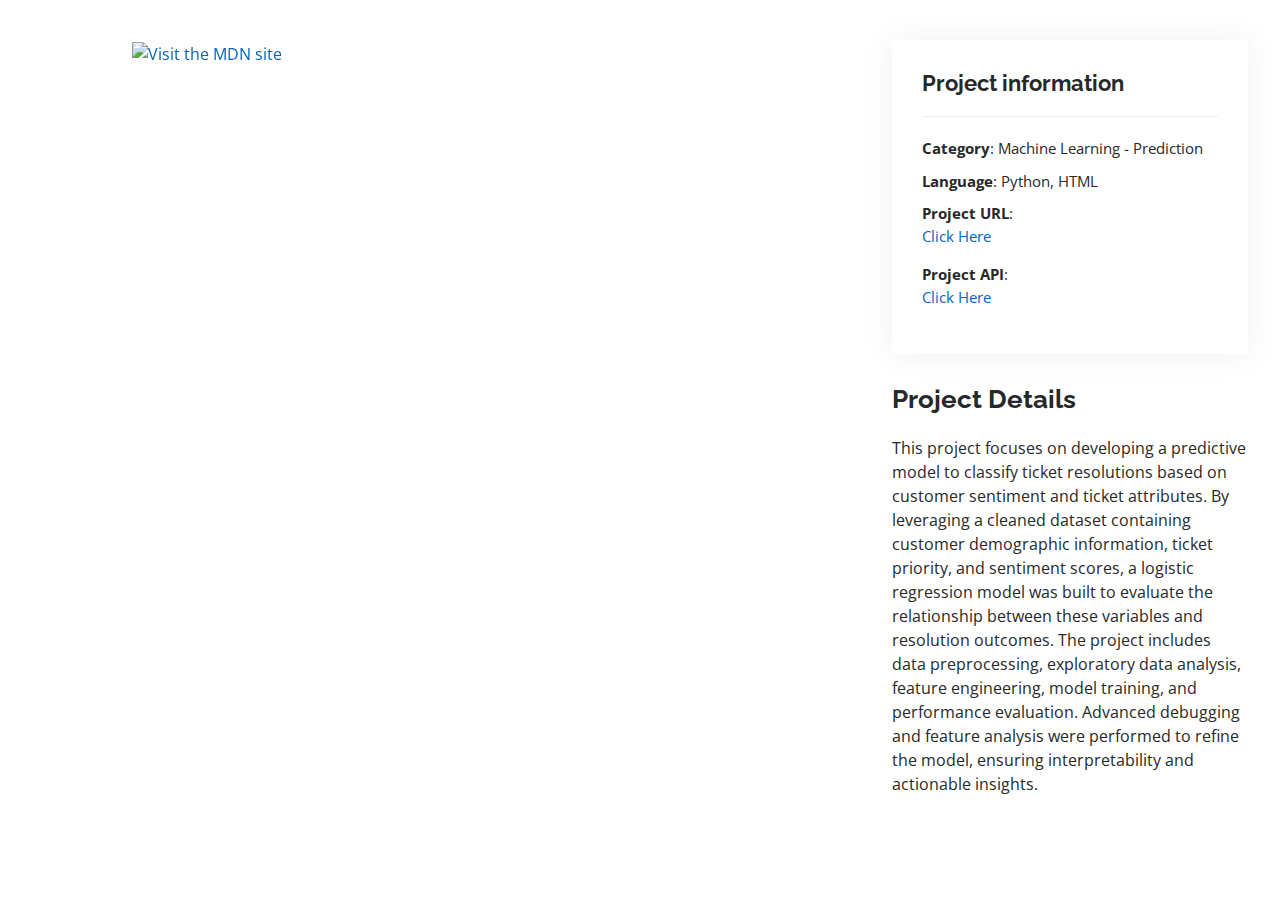
==== pythonCustomerSupportPrediction.html @ 6c01caaf "added_a_new_project" ====
<!DOCTYPE html>
<html lang="en">

<head>
  <meta charset="utf-8">
  <meta content="width=device-width, initial-scale=1.0" name="viewport">

  <title>Portfolio Details - Personal Bootstrap Template</title>
  <meta content="" name="description">
  <meta content="" name="keywords">

  <!-- Favicons -->
  <link href="assets/img/favicon.png" rel="icon">
  <link href="assets/img/apple-touch-icon.png" rel="apple-touch-icon">

  <!-- Google Fonts -->
  <link href="https://fonts.googleapis.com/css?family=Open+Sans:300,300i,400,400i,600,600i,700,700i|Raleway:300,300i,400,400i,500,500i,600,600i,700,700i|Poppins:300,300i,400,400i,500,500i,600,600i,700,700i" rel="stylesheet">

  <!-- Vendor CSS Files -->
  <link href="assets/vendor/aos/aos.css" rel="stylesheet">
  <link href="assets/vendor/bootstrap/css/bootstrap.min.css" rel="stylesheet">
  <link href="assets/vendor/bootstrap-icons/bootstrap-icons.css" rel="stylesheet">
  <link href="assets/vendor/boxicons/css/boxicons.min.css" rel="stylesheet">
  <link href="assets/vendor/glightbox/css/glightbox.min.css" rel="stylesheet">
  <link href="assets/vendor/swiper/swiper-bundle.min.css" rel="stylesheet">

  <!-- Template Main CSS File -->
  <link href="assets/css/style.css" rel="stylesheet">

  <!-- =======================================================
  * Template Name: MyResume - v4.7.0
  * Template URL: https://bootstrapmade.com/free-html-bootstrap-template-my-resume/
  * Author: BootstrapMade.com
  * License: https://bootstrapmade.com/license/
  ======================================================== -->
</head>

<body>

  <main id="main">
    <!-- ======= Portfolio Details Section ======= -->
    <section id="portfolio-details" class="portfolio-details">
      <div class="container">

        <div class="row gy-4">

          <div class="col-lg-8">
            <div class="portfolio-details-slider swiper">
              <div class="swiper-wrapper align-items-center">

                    <a href="https://github.com/Drey-Tee/Data_Analysis_Portfolio_Projects/blob/main/Amazon%20Web%20Scraper%20.ipynb" target="_blank">
                      <img src="https://i.ibb.co/zmkzkKC/view-on-github.png"
                           alt="Visit the MDN site">
                           </a>


              </div>
              <div class="swiper-pagination"></div>
            </div>
          </div>

          <div class="col-lg-4">
            <div class="portfolio-info">
              <h3>Project information</h3>
              <ul>
                <li><strong>Category</strong>: Machine Learning - Prediction </li>
                <li><strong>Language</strong>: Python, HTML </li>
                <li><strong>Project URL</strong>:<p> <a href="https://github.com/Drey-Tee/LLM_Customer_Support_Ticket_Insights.git" target="_blank">Click Here</a></p></li>
                <li><strong>Project API</strong>:<p> <a href="https://linguistic-cherice-dreysconcepts-789328f8.koyeb.app/" target="_blank">Click Here</a></p></li>

              </ul>
            </div>
            <div class="portfolio-description">
              <h2>Project Details</h2>
              <p>
               This project focuses on developing a predictive model to classify ticket resolutions based on customer sentiment and ticket attributes.
                By leveraging a cleaned dataset containing customer demographic information, ticket priority, and sentiment scores, a logistic regression model was built to evaluate the relationship between these variables and resolution outcomes.
                The project includes data preprocessing, exploratory data analysis, feature engineering, model training, and performance evaluation. Advanced debugging and feature analysis were performed to refine the model, ensuring interpretability and actionable insights.
          </div>
          </div>

        </div>

      </div>
    </section><!-- End Portfolio Details Section -->

  </main><!-- End #main -->

  <div id="preloader"></div>
  <a href="#" class="back-to-top d-flex align-items-center justify-content-center"><i class="bi bi-arrow-up-short"></i></a>

  <!-- Vendor JS Files -->
  <script src="assets/vendor/purecounter/purecounter.js"></script>
  <script src="assets/vendor/aos/aos.js"></script>
  <script src="assets/vendor/bootstrap/js/bootstrap.bundle.min.js"></script>
  <script src="assets/vendor/glightbox/js/glightbox.min.js"></script>
  <script src="assets/vendor/isotope-layout/isotope.pkgd.min.js"></script>
  <script src="assets/vendor/swiper/swiper-bundle.min.js"></script>
  <script src="assets/vendor/typed.js/typed.min.js"></script>
  <script src="assets/vendor/waypoints/noframework.waypoints.js"></script>
  <script src="assets/vendor/php-email-form/validate.js"></script>

  <!-- Template Main JS File -->
  <script src="assets/js/main.js"></script>

</body>



</html>
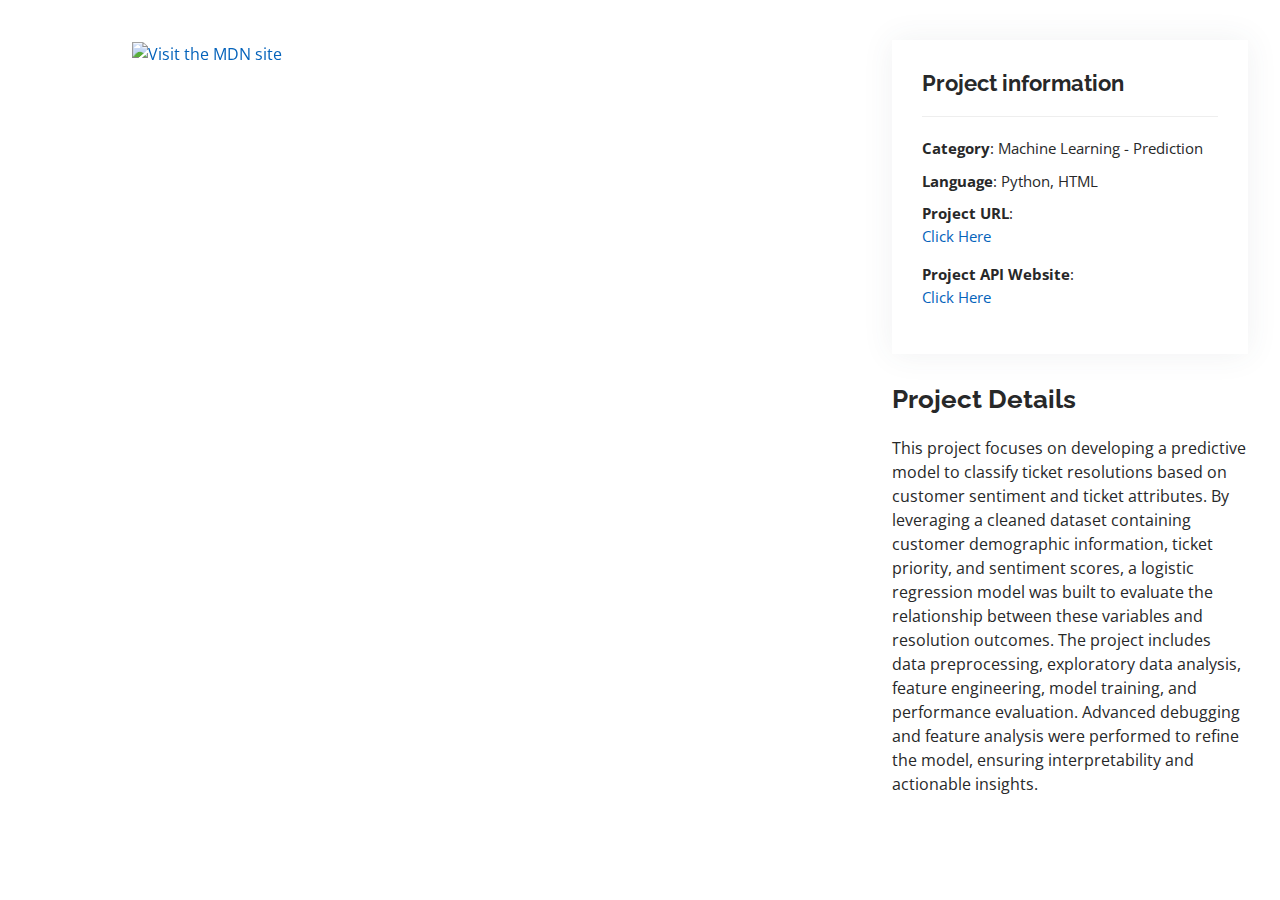
==== commit 1aa4f417: "added_a_new_project_fixed" ====
--- a/pythonCustomerSupportPrediction.html
+++ b/pythonCustomerSupportPrediction.html
@@ -48,7 +48,7 @@
             <div class="portfolio-details-slider swiper">
               <div class="swiper-wrapper align-items-center">
 
-                    <a href="https://github.com/Drey-Tee/Data_Analysis_Portfolio_Projects/blob/main/Amazon%20Web%20Scraper%20.ipynb" target="_blank">
+                    <a href="https://github.com/Drey-Tee/LLM_Customer_Support_Ticket_Insights.git" target="_blank">
                       <img src="https://i.ibb.co/zmkzkKC/view-on-github.png"
                            alt="Visit the MDN site">
                            </a>
@@ -66,7 +66,7 @@
                 <li><strong>Category</strong>: Machine Learning - Prediction </li>
                 <li><strong>Language</strong>: Python, HTML </li>
                 <li><strong>Project URL</strong>:<p> <a href="https://github.com/Drey-Tee/LLM_Customer_Support_Ticket_Insights.git" target="_blank">Click Here</a></p></li>
-                <li><strong>Project API</strong>:<p> <a href="https://linguistic-cherice-dreysconcepts-789328f8.koyeb.app/" target="_blank">Click Here</a></p></li>
+                <li><strong>Project API Website</strong>:<p> <a href="https://linguistic-cherice-dreysconcepts-789328f8.koyeb.app/" target="_blank">Click Here</a></p></li>
 
               </ul>
             </div>
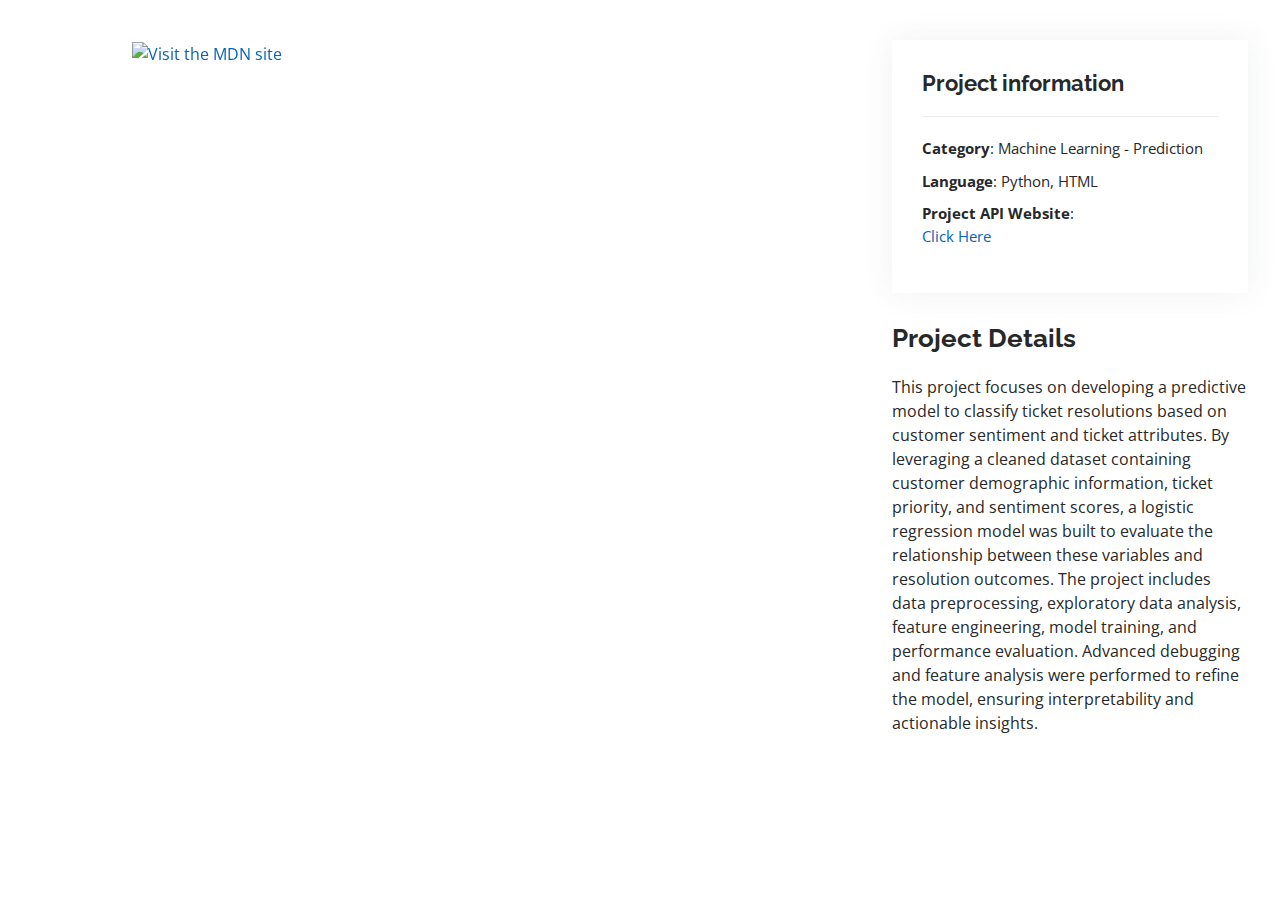
==== commit 53c8f7cc: "bug" ====
--- a/pythonCustomerSupportPrediction.html
+++ b/pythonCustomerSupportPrediction.html
@@ -48,7 +48,7 @@
             <div class="portfolio-details-slider swiper">
               <div class="swiper-wrapper align-items-center">
 
-                    <a href="https://github.com/Drey-Tee/LLM_Customer_Support_Ticket_Insights.git" target="_blank">
+                    <a href="https://github.com/Drey-Tee/LLM_Customer_Support_Ticket_Insights" target="_blank">
                       <img src="https://i.ibb.co/zmkzkKC/view-on-github.png"
                            alt="Visit the MDN site">
                            </a>
@@ -65,7 +65,6 @@
               <ul>
                 <li><strong>Category</strong>: Machine Learning - Prediction </li>
                 <li><strong>Language</strong>: Python, HTML </li>
-                <li><strong>Project URL</strong>:<p> <a href="https://github.com/Drey-Tee/LLM_Customer_Support_Ticket_Insights.git" target="_blank">Click Here</a></p></li>
                 <li><strong>Project API Website</strong>:<p> <a href="https://linguistic-cherice-dreysconcepts-789328f8.koyeb.app/" target="_blank">Click Here</a></p></li>
 
               </ul>
